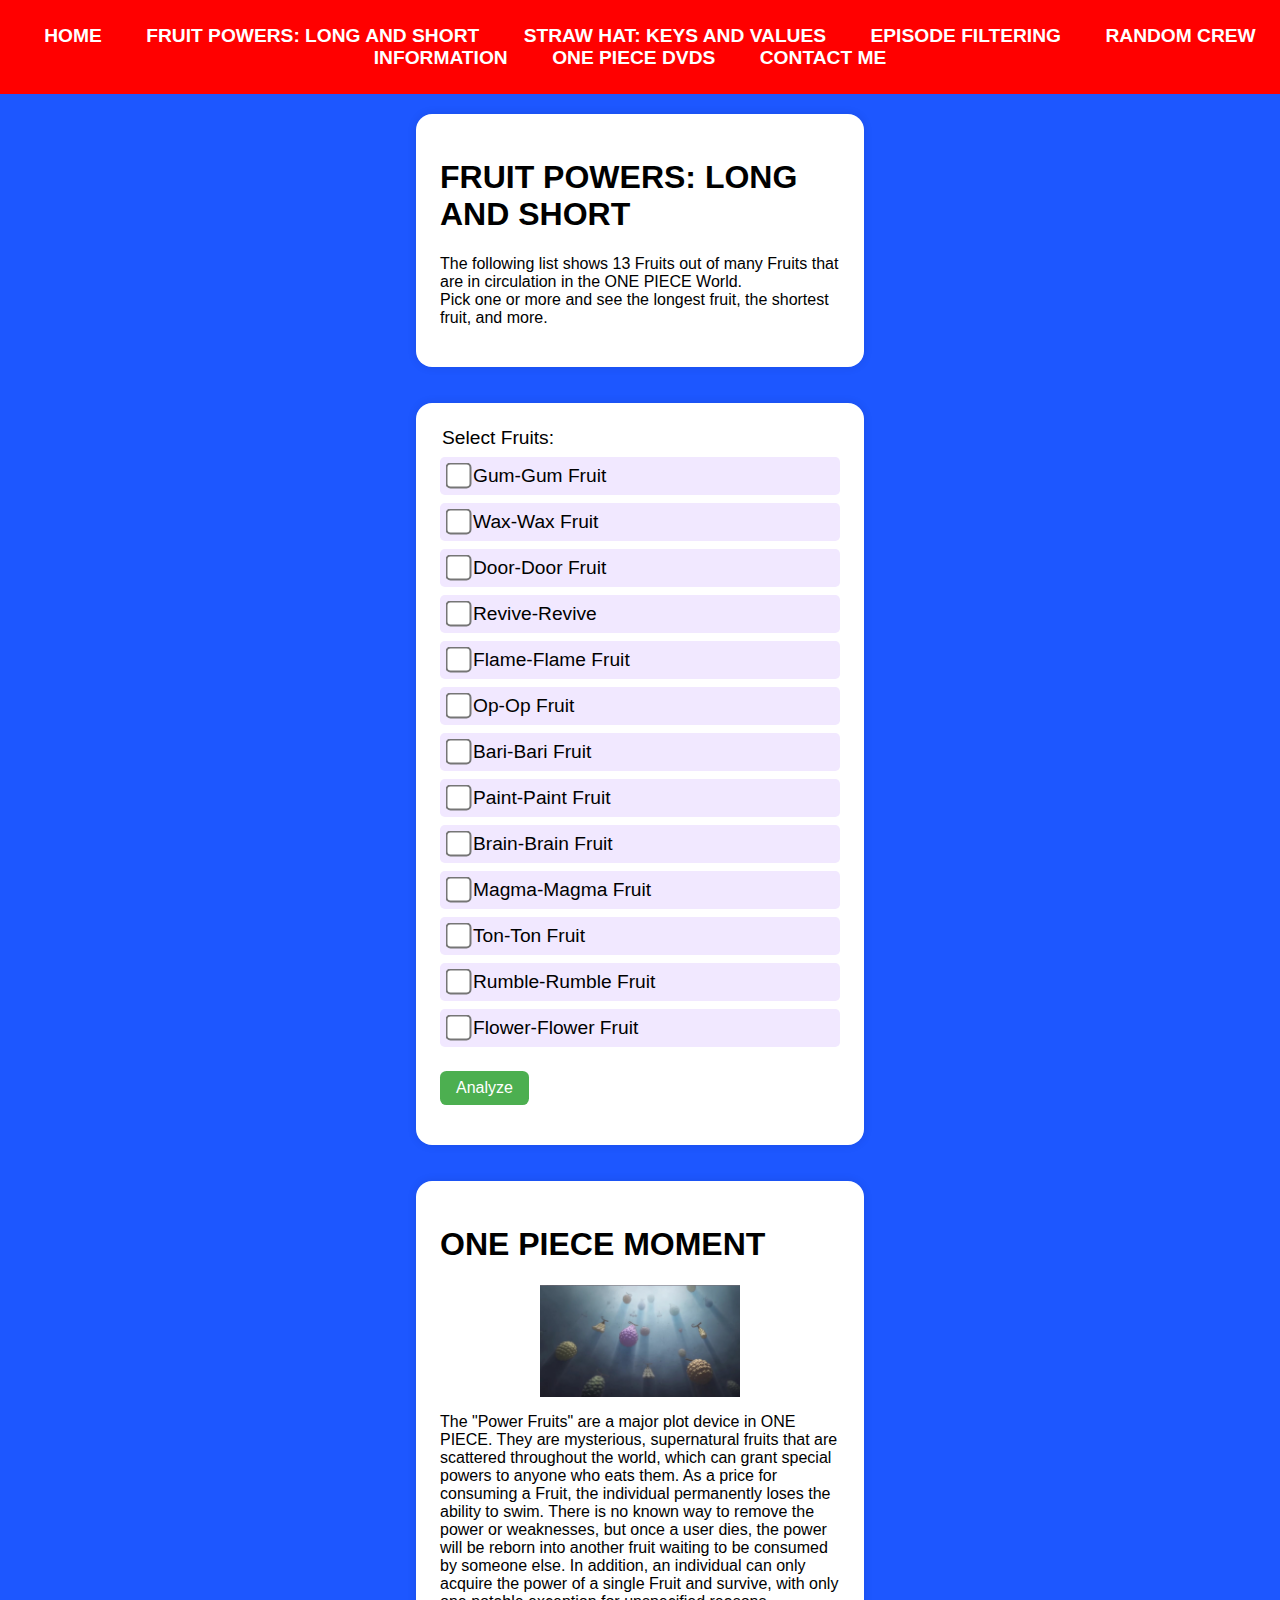
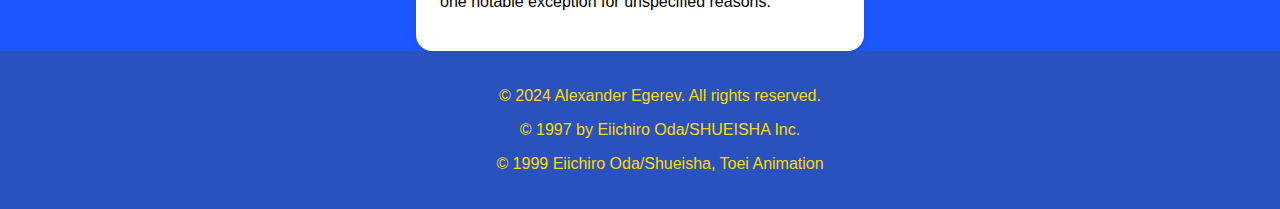
==== html/fruit-powers.html @ f8de3efd "Added details about Power Fruits" ====
<!DOCTYPE html>
<html lang="en">

<head>
	<meta charset="UTF-8">
	<meta name="viewport" content="width=device-width, initial-scale=1.0">
	<link rel="stylesheet" href="../css/styles.css">
	<title>Fruit Encyclopedia</title>
</head>

<body>
    <nav>
        <ul>
            <li><a href="../index.html">HOME</a></li>
            <li><a href="./fruit-powers.html">FRUIT POWERS: LONG AND SHORT</a></li>
            <li><a href="./html/sh-keys-values.html">STRAW HAT: KEYS AND VALUES</a></li>
            <li><a href="./html/education.html">EPISODE FILTERING</a></li>
            <li><a href="./html/work.html">RANDOM CREW INFORMATION</a></li>
            <li><a href="./html/one-piece-dvd.html">ONE PIECE DVDS</a></li>
            <li><a href="./html/contact.html">CONTACT ME</a></li>
        </ul>
    </nav>

    <div class="container">
        <h1>FRUIT POWERS: LONG AND SHORT </h1>
        <p>The following list shows 13 Fruits out of many Fruits that are in circulation in the ONE PIECE World. 
            <br/>
           Pick one or more and see the longest fruit, the shortest fruit, and more.
        </p>
    </div>

    <br/> <br/>

	<div class="container">
		<fieldset>
			<legend>Select Fruits:</legend>
			<label for="gum"><input type="checkbox" id="gum-gum" value="gum-gum"> Gum-Gum Fruit</label>
			<label for="wax"><input type="checkbox" id="wax-wax" value="wax-wax"> Wax-Wax Fruit</label>
			<label for="door"><input type="checkbox" id="door-door" value="door-door"> Door-Door Fruit</label>
			<label for="revive"><input type="checkbox" id="revive-revive" value="revive-revive"> Revive-Revive</label>
			<label for="flame"><input type="checkbox" id="flame-flame" value="flame-flame"> Flame-Flame Fruit</label>
			<label for="op"><input type="checkbox" id="op-op" value="op-op"> Op-Op Fruit</label>
			<label for="bari"><input type="checkbox" id="bari-bari" value="bari-bari"> Bari-Bari Fruit</label>
			<label for="paint"><input type="checkbox" id="paint-paint" value="paint-paint"> Paint-Paint Fruit</label>
			<label for="brain"><input type="checkbox" id="brain-brain" value="brain-brain"> Brain-Brain Fruit</label>
			<label for="magma"><input type="checkbox" id="magma-magma" value="magma-magma"> Magma-Magma Fruit</label>
			<label for="ton"><input type="checkbox" id="ton-ton" value="ton-ton"> Ton-Ton Fruit</label>
			<label for="rumble"><input type="checkbox" id="rumble-rumble" value="rumble-rumble"> Rumble-Rumble Fruit</label>
			<label for="flower"><input type="checkbox" id="flower-flower" value="flower-flower"> Flower-Flower Fruit</label>
		</fieldset>

		<button id="displayInfo">Analyze</button>

		<div class="container-section" id="sentences">
			<!-- Sentences result will be displayed here -->
		</div>

		<div class="container-section" id="shortest">
			<!-- Shortest fruit result will be displayed here -->
		</div>

		<div class="container-section" id="longest">
			<!-- Longest fruit result will be displayed here -->
		</div>
	</div>

    <br/> <br/>

    <div class="container">
        <h1>ONE PIECE MOMENT </h1>
        <img src="../assets/power-fruits.jpg" alt="Some of the Fruits that are in ONE PIECE."/>
        <p>The "Power Fruits" are a major plot device in ONE PIECE. They are mysterious, supernatural fruits that are scattered throughout the world, which can grant special powers to anyone who eats them. As a price for consuming a Fruit, the individual permanently loses the ability to swim. There is no known way to remove the power or weaknesses, but once a user dies, the power will be reborn into another fruit waiting to be consumed by someone else. In addition, an individual can only acquire the power of a single Fruit and survive, with only one notable exception for unspecified reasons. </p>
    </div>

	<script src="../js/fruit-powers.js"></script>
	<script src="../js/js-functionality/fruit-powers-functionality.js"></script>
</body>

<footer>
    <p>&copy; 2024 Alexander Egerev. All rights reserved. </p>
    <p>&copy; 1997 by Eiichiro Oda/SHUEISHA Inc.</p>
    <p>&copy; 1999 Eiichiro Oda/Shueisha, Toei Animation </p>
    </footer>

</html>
---- css/styles.css ----
body {
    font-family: 'Arial', sans-serif;
    margin: 0;
    background-color: #1D57FF;
}

/* Navigation Styles */
nav {
    background-color: #FF0000;
    text-align: center;
    position: sticky;
    padding: 25px 0;
    margin-bottom: 20px;
}

nav ul {
    list-style-type: none;
    margin: 0;
    padding: 0;
}

nav li {
    display: inline;
    margin: 0 20px;
}

nav a {
    text-decoration: none;
    color: #ffffff;
    font-weight: bold;
    font-size: 1.2em;
    transition: color 0.3s ease-in-out;
}

nav a:hover {
    color: #FFD800;
}

header {
    text-align: center;
    background-color: #FFD800;
    color: #20B2AA;
    padding: 100px 0px;
}

.name{
    font-size: 2.5em;
    margin-bottom: 5px;
}

.tagline {
    font-style: italic;
    color: #008080;
}

h2, h3 {
    color: #FF0000;
}



.container {
	background-color: #ffffff;
	padding: 1.5rem;
	border-radius: 1rem;
	box-shadow: 0 0 10px rgba(0, 0, 0, 0.1);
	max-width: 25rem;
	margin: auto;
}

fieldset {
	border: none;
	margin: 0;
	padding: 0;
}

legend {
	font-size: 1.2rem;
	margin-bottom: 0.5rem;
}

label {
	font-size: 1.2rem;
	display: flex;
	align-items: center;
	margin-bottom: 0.5rem;
	background-color: #f1e8ff;
	padding: 0.5rem;
	border-radius: 0.3rem;
}

input {
	margin-right: 0.5rem;
	transform: scale(2);
	/* Increase the size of the checkboxes */
}

img {
    display: block;
    margin-left: auto;
    margin-right: auto;
    width: 50%;
}

button {
	padding: 0.5rem 1rem;
	font-size: 1rem;
  margin-top: 1rem;
	background-color: #4CAF50;
	color: white;
	border: none;
	border-radius: 0.4rem;
	cursor: pointer;
	transition: background-color 0.3s;
}

button:hover {
	background-color: #45a049;
}

.container-section {
	margin-top: 1.6rem;
}

#sentences,
#shortest,
#longest {
	font-size: 1.4rem;
	color: #333;
	margin-top: 1rem;
}

footer {
    bottom: 0;
    width: 100%;
    text-align: center;
    background-color: #2A52BE;
    color: #FFD800;  
    padding: 20px; 
    font-size: 1em;
}
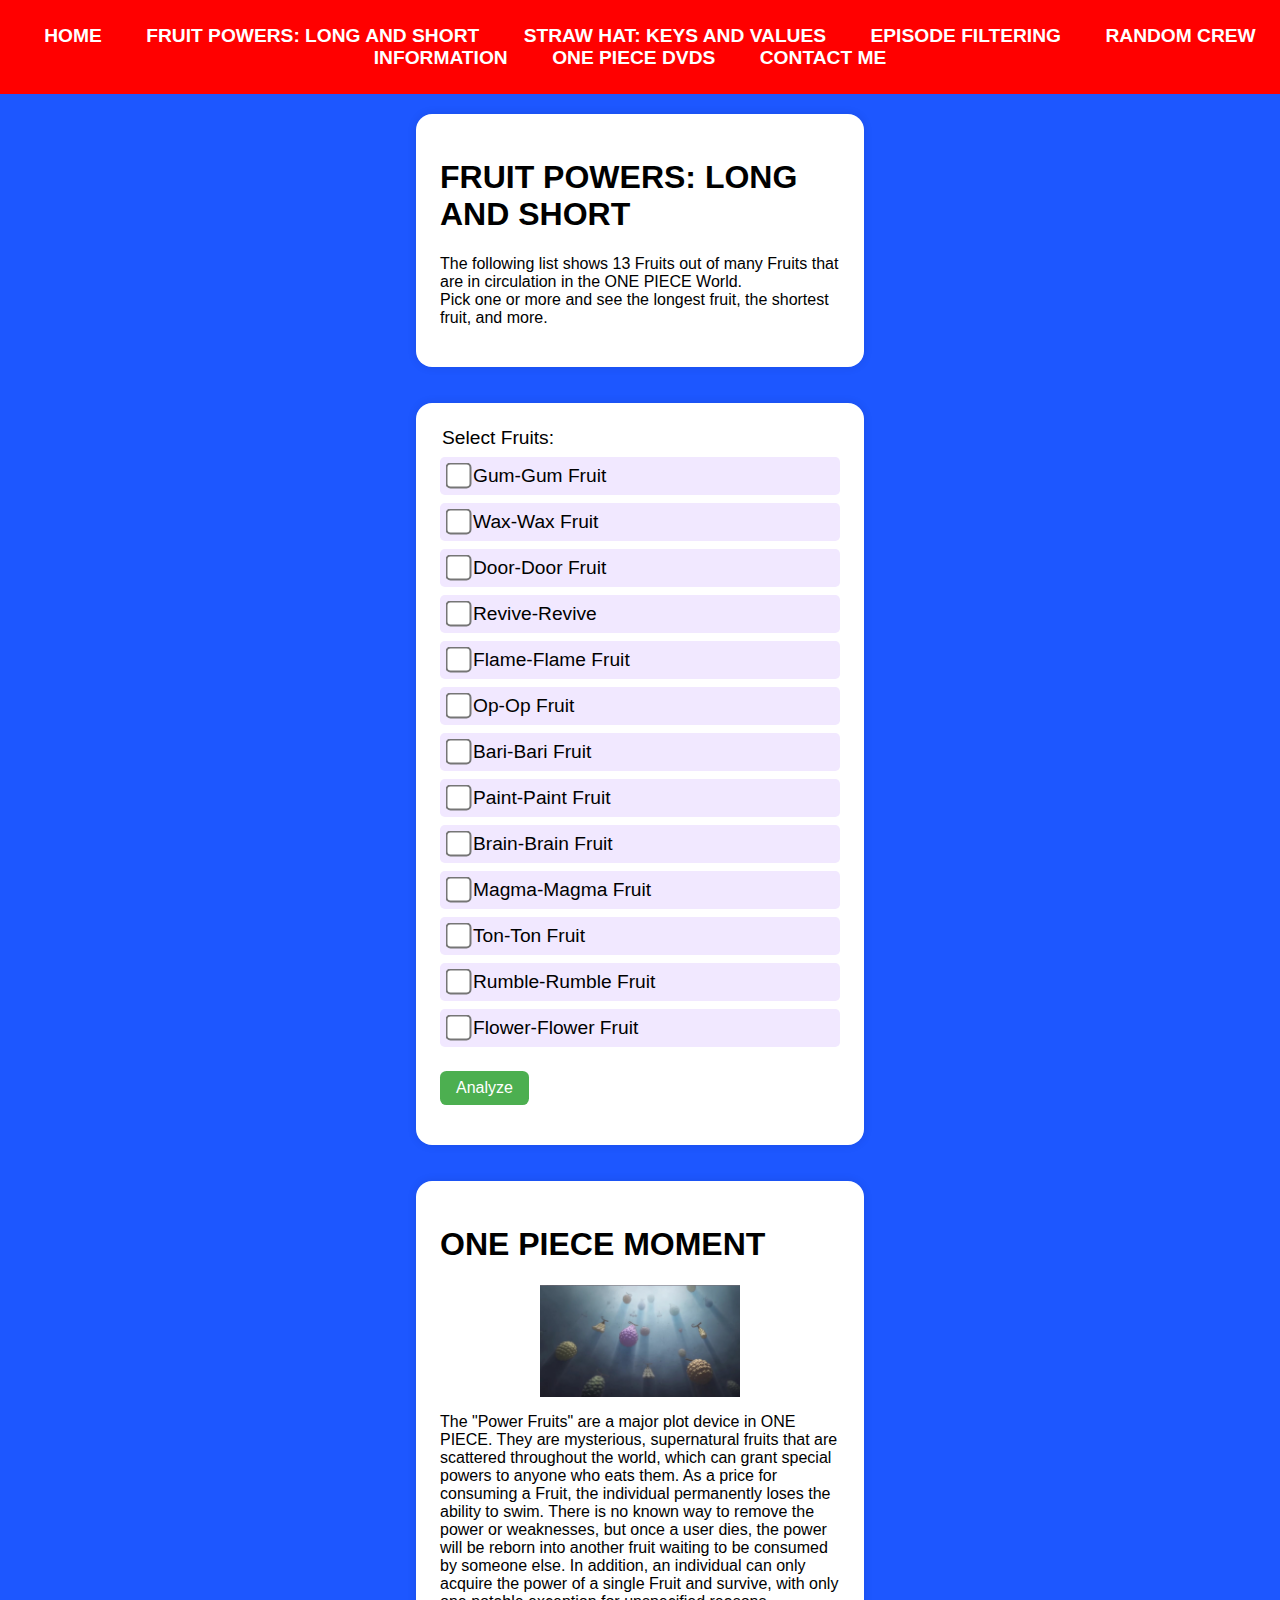
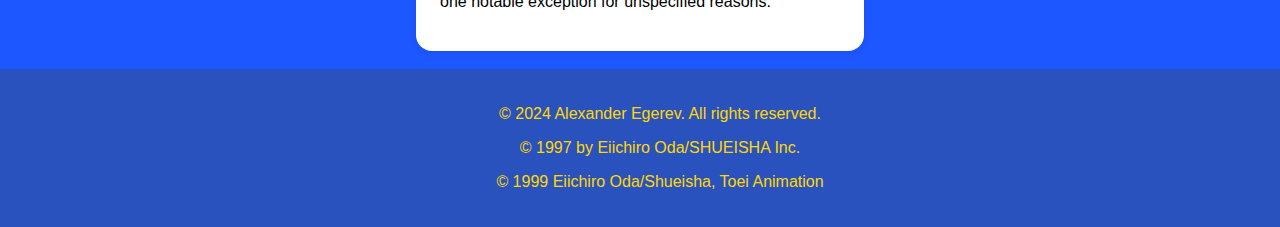
==== commit aab659cd: "Style Update" ====
--- a/html/fruit-powers.html
+++ b/html/fruit-powers.html
@@ -71,6 +71,7 @@
         <img src="../assets/power-fruits.jpg" alt="Some of the Fruits that are in ONE PIECE."/>
         <p>The "Power Fruits" are a major plot device in ONE PIECE. They are mysterious, supernatural fruits that are scattered throughout the world, which can grant special powers to anyone who eats them. As a price for consuming a Fruit, the individual permanently loses the ability to swim. There is no known way to remove the power or weaknesses, but once a user dies, the power will be reborn into another fruit waiting to be consumed by someone else. In addition, an individual can only acquire the power of a single Fruit and survive, with only one notable exception for unspecified reasons. </p>
     </div>
+	<br/>
 
 	<script src="../js/fruit-powers.js"></script>
 	<script src="../js/js-functionality/fruit-powers-functionality.js"></script>
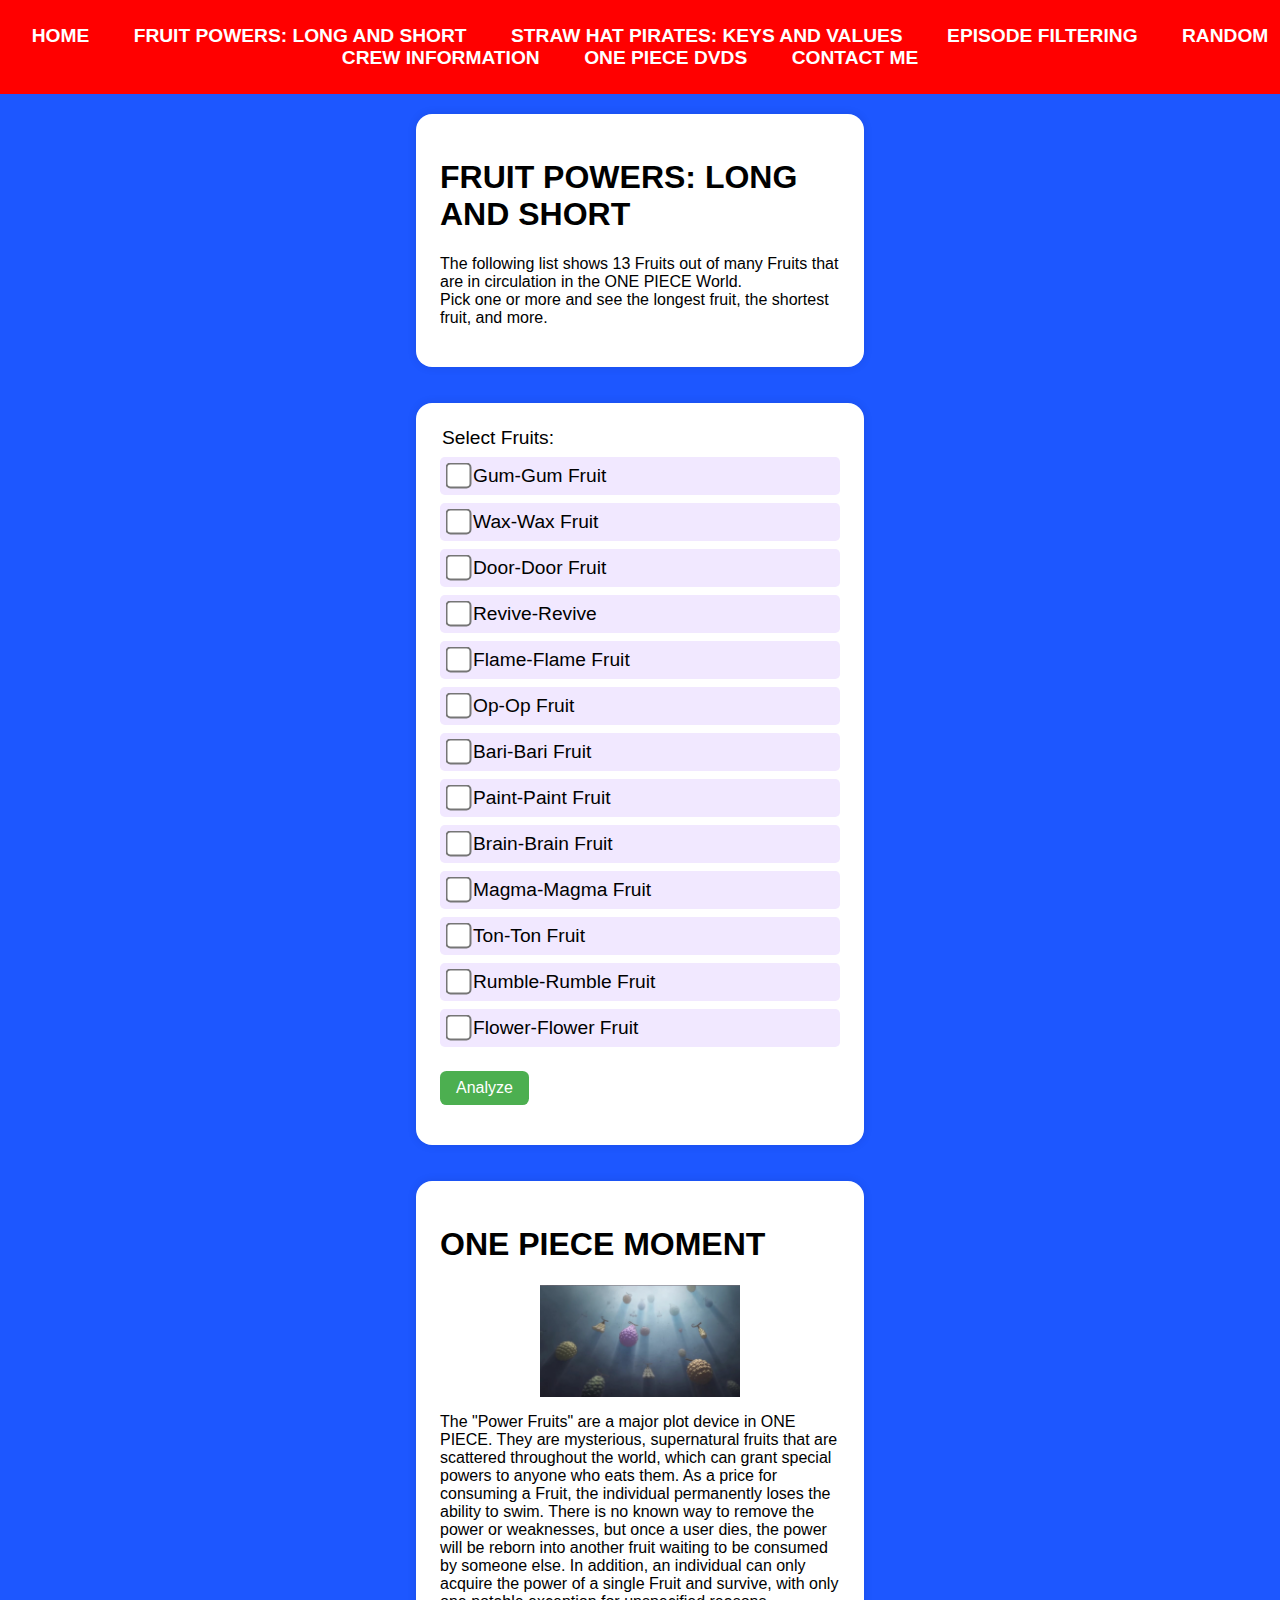
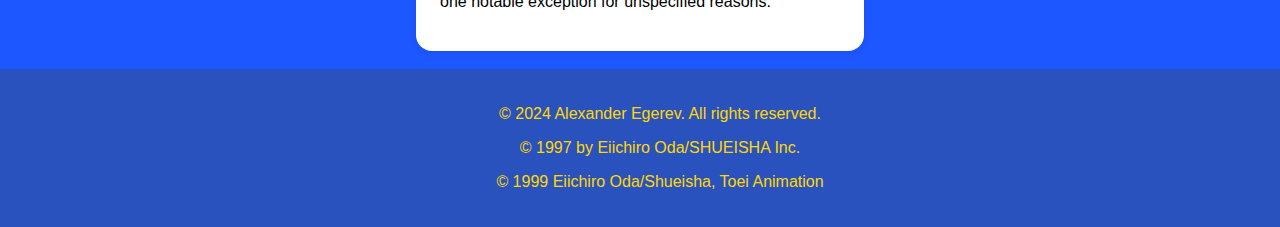
==== commit 540e9bed: "Updated the next activity" ====
--- a/html/fruit-powers.html
+++ b/html/fruit-powers.html
@@ -13,7 +13,7 @@
         <ul>
             <li><a href="../index.html">HOME</a></li>
             <li><a href="./fruit-powers.html">FRUIT POWERS: LONG AND SHORT</a></li>
-            <li><a href="./html/sh-keys-values.html">STRAW HAT: KEYS AND VALUES</a></li>
+            <li><a href="./sh-keys-values.html">STRAW HAT PIRATES: KEYS AND VALUES</a></li>
             <li><a href="./html/education.html">EPISODE FILTERING</a></li>
             <li><a href="./html/work.html">RANDOM CREW INFORMATION</a></li>
             <li><a href="./html/one-piece-dvd.html">ONE PIECE DVDS</a></li>
